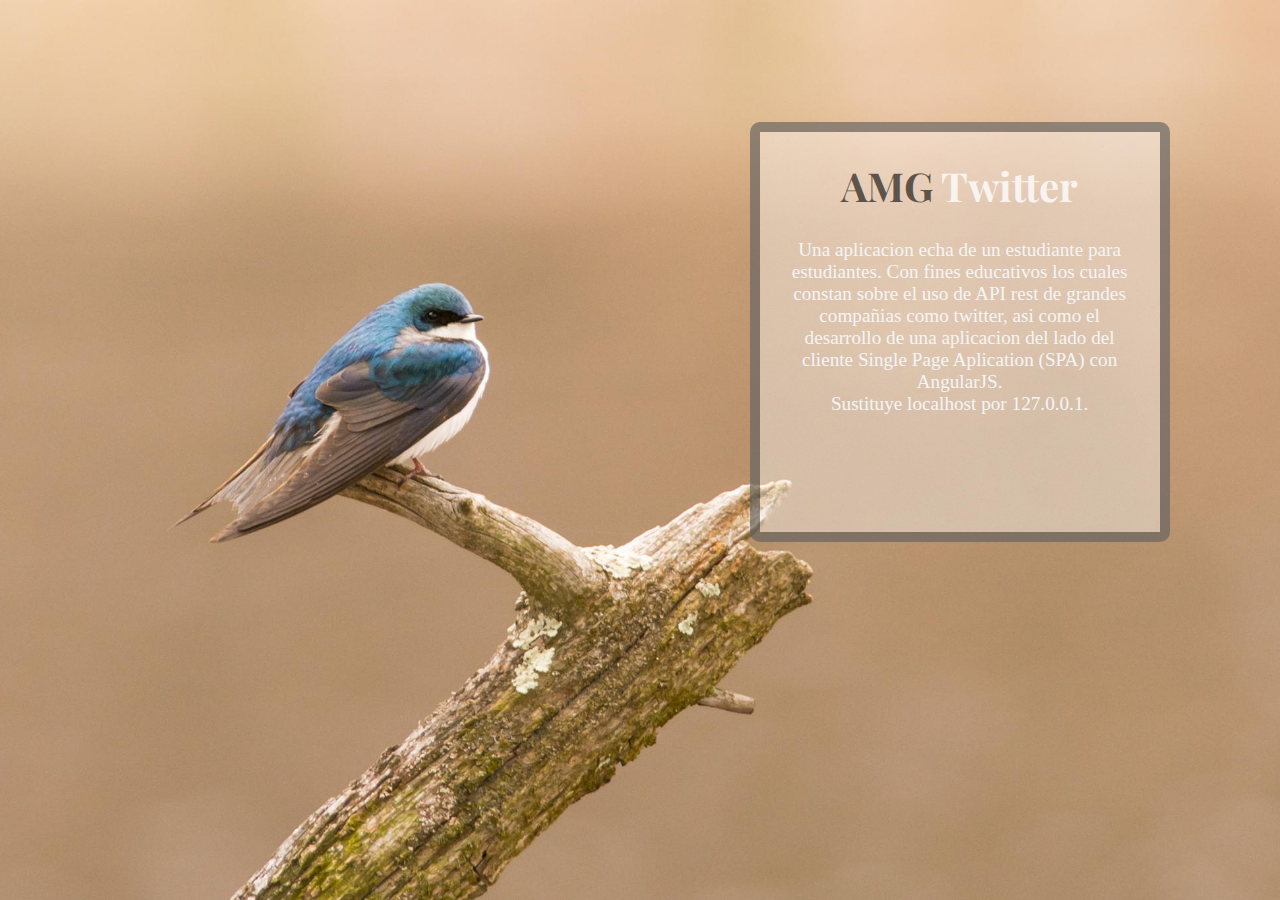
==== src/main/webapp/index.html @ 4caab009 "Generando el timeline parte 1" ====
<!DOCTYPE html>
<html>
    <head>
        <meta http-equiv="Content-Type" content="text/html; charset=UTF-8">
        <title>AmgTwitter</title>
        <link rel="stylesheet" type="text/css" href="./css/login.css">
        <link href='https://fonts.googleapis.com/css?family=Playfair+Display:700' rel='stylesheet' type='text/css'>
    </head>
    <body>
        <div class="marco">
            <h1><span>AMG</span> Twitter</h1>
            <p>Una aplicacion echa de un estudiante para estudiantes.
                Con fines educativos los cuales constan sobre el uso 
                de API rest de grandes compañias como twitter, asi como el desarrollo
                de una aplicacion del lado del cliente Single Page Aplication (SPA) con AngularJS.<br/>
                Sustituye localhost por 127.0.0.1.
            </p>
            <div id="accion"></div>
        </div>
        <p id="resultado"></p>
    </body>
    <script src="./js/vendor/jquery-2.2.0.min.js"></script>
    <script type="text/javascript" src="./js/util/Cookies.js"></script>
    <!-- login.js requiere cookies.js para su funcionamimento -->
    <script type="text/javascript" src="./js/pages/Login.js"></script>
</html>
---- src/main/webapp/css/login.css ----
/*
To change this license header, choose License Headers in Project Properties.
To change this template file, choose Tools | Templates
and open the template in the editor.
*/
/* 
    Created on : 26-ene-2016, 18:26:04
    Author     : Armando
*/

html { 
    background: url(../img/login/stock-photo-69639473.jpg) no-repeat center center fixed; 
    -webkit-background-size: cover;
    -moz-background-size: cover;
    -o-background-size: cover;
    background-size: cover;
    filter: progid:DXImageTransform.Microsoft.AlphaImageLoader(src='.myBackground.jpg', sizingMethod='scale');
    -ms-filter: "progid:DXImageTransform.Microsoft.AlphaImageLoader(src='myBackground.jpg', sizingMethod='scale')";
}

.marco {
    height: 400px;
    width: 400px;;
    margin-right: 8vw;
    margin-top: 8vw;
    float: right;
    background-color: rgba(255, 255, 255, 0.4);
    -webkit-border-radius: 10px;
    -moz-border-radius: 10px;
    border-radius: 10px;

    border-style: solid;
    border-width: 10px;
    border-color: rgba(0, 0, 0, 0.4);
}

h1 {
    text-align: center;
    font-size: 2.5em;
    font-family: 'Playfair Display', serif;
    color: rgba(255, 255, 255, 0.8);
}
h1 span {
    color: rgba(0, 0, 0, 0.6);
}
p {
    margin: 20px;
    font-size: 1.2em;
    text-align: center;
    color: whitesmoke;
}
#accion {
    margin-top: 40px;
    margin-left:50px;
}
#accion > p {
    text-align: left;
    font-weight: bold;
    color: rgba(0, 0, 0, 0.6) !important;
}
#accion > p > a {
    text-align: center;
    font-weight: notmal;
    text-decoration:none;   
    color: rgba(255, 255, 255, 0.8) !important;
}
.boton {
    width: 300px;
    opacity: 0.9;
}
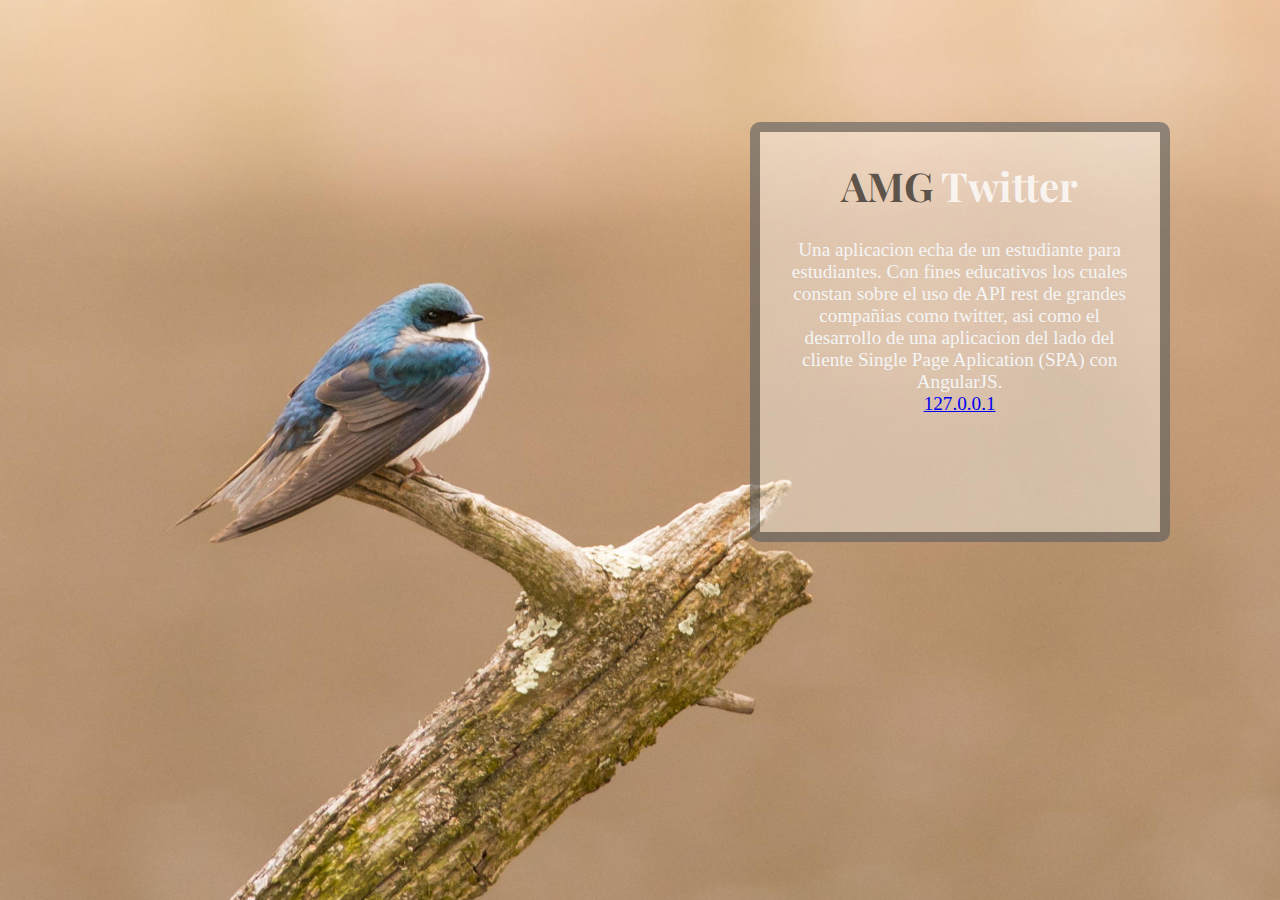
==== commit 303fdd94: "Estructuracion de aplicacion en cliente" ====
--- a/src/main/webapp/index.html
+++ b/src/main/webapp/index.html
@@ -3,6 +3,7 @@
     <head>
         <meta http-equiv="Content-Type" content="text/html; charset=UTF-8">
         <title>AmgTwitter</title>
+        <link rel="icon" type="image/png" href="./img/favicon.png" />
         <link rel="stylesheet" type="text/css" href="./css/login.css">
         <link href='https://fonts.googleapis.com/css?family=Playfair+Display:700' rel='stylesheet' type='text/css'>
     </head>
@@ -13,7 +14,7 @@
                 Con fines educativos los cuales constan sobre el uso 
                 de API rest de grandes compañias como twitter, asi como el desarrollo
                 de una aplicacion del lado del cliente Single Page Aplication (SPA) con AngularJS.<br/>
-                Sustituye localhost por 127.0.0.1.
+                <a href="http://127.0.0.1:39963/AmgTwitter/">127.0.0.1</a>
             </p>
             <div id="accion"></div>
         </div>
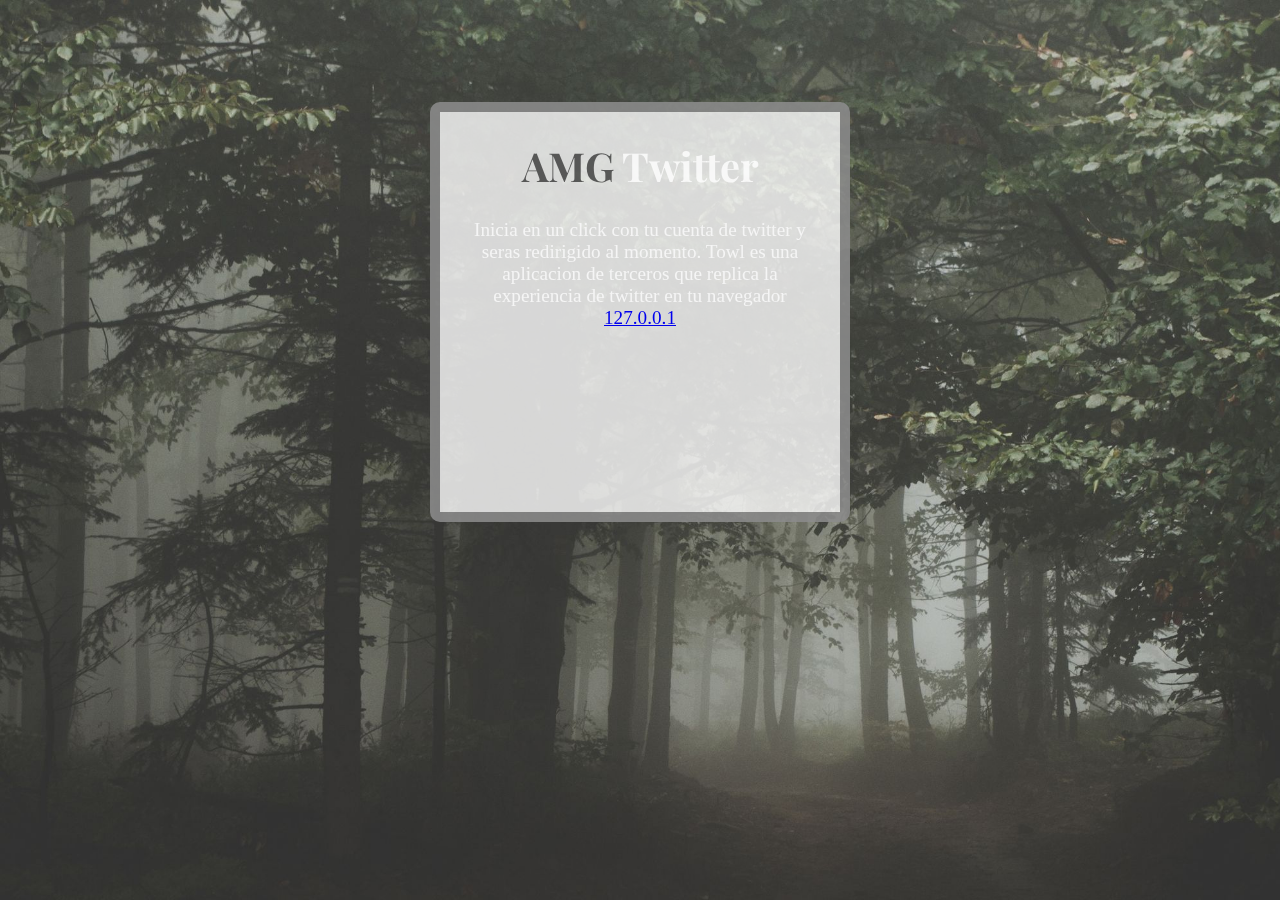
==== commit 3c8a4c99: "Rediseño login con imagen free" ====
--- a/src/main/webapp/index.html
+++ b/src/main/webapp/index.html
@@ -8,12 +8,11 @@
         <link href='https://fonts.googleapis.com/css?family=Playfair+Display:700' rel='stylesheet' type='text/css'>
     </head>
     <body>
+        <div class="background-image"></div>
         <div class="marco">
             <h1><span>AMG</span> Twitter</h1>
-            <p>Una aplicacion echa de un estudiante para estudiantes.
-                Con fines educativos los cuales constan sobre el uso 
-                de API rest de grandes compañias como twitter, asi como el desarrollo
-                de una aplicacion del lado del cliente Single Page Aplication (SPA) con AngularJS.<br/>
+            <p>Inicia en un click con tu cuenta de twitter y seras redirigido al momento.
+                Towl es una aplicacion de terceros que replica la experiencia de twitter en tu navegador<br/>
                 <a href="http://127.0.0.1:39963/AmgTwitter/">127.0.0.1</a>
             </p>
             <div id="accion"></div>
--- a/src/main/webapp/css/login.css
+++ b/src/main/webapp/css/login.css
@@ -8,23 +8,35 @@
     Author     : Armando
 */
 
-html { 
-    background: url(../img/login/stock-photo-69639473.jpg) no-repeat center center fixed; 
+
+.background-image {
+    position: fixed;
+    left: 0;
+    right: 0;
+    top: 0;
+    bottom: 0;
+    z-index: -1;
+    display: block;
+    background-image: url('../img/login/fondo1.jpeg');
+
     -webkit-background-size: cover;
     -moz-background-size: cover;
     -o-background-size: cover;
-    background-size: cover;
-    filter: progid:DXImageTransform.Microsoft.AlphaImageLoader(src='.myBackground.jpg', sizingMethod='scale');
-    -ms-filter: "progid:DXImageTransform.Microsoft.AlphaImageLoader(src='myBackground.jpg', sizingMethod='scale')";
+    background-size: cover;   
+    
+   /* -webkit-filter: blur(1px);
+    -moz-filter: blur(1px);
+    -o-filter: blur(1px);
+    -ms-filter: blur(1px);
+    filter: blur(1px);*/
 }
-
 .marco {
     height: 400px;
-    width: 400px;;
-    margin-right: 8vw;
+    width: 400px;
+    margin: 0 auto;
     margin-top: 8vw;
-    float: right;
-    background-color: rgba(255, 255, 255, 0.4);
+
+    background-color: rgba(255, 255, 255, 0.8);
     -webkit-border-radius: 10px;
     -moz-border-radius: 10px;
     border-radius: 10px;
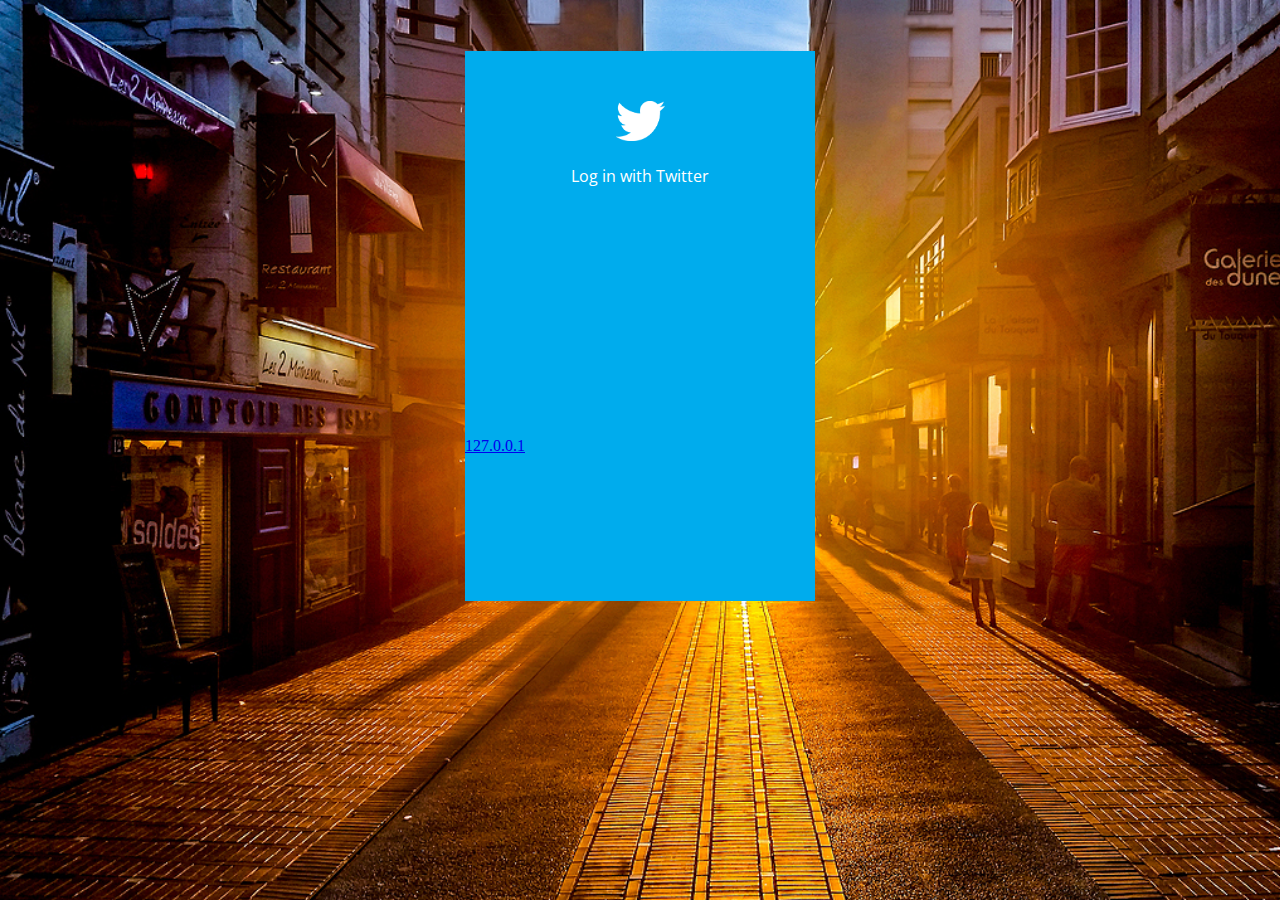
==== commit daadd38f: "Rediseño pagina de login estilo material design" ====
--- a/src/main/webapp/index.html
+++ b/src/main/webapp/index.html
@@ -5,20 +5,18 @@
         <title>AmgTwitter</title>
         <link rel="icon" type="image/png" href="./img/favicon.png" />
         <link rel="stylesheet" type="text/css" href="./css/login.css">
-        <link href='https://fonts.googleapis.com/css?family=Playfair+Display:700' rel='stylesheet' type='text/css'>
-    </head>
+        <link href='https://fonts.googleapis.com/css?family=Open+Sans:300' rel='stylesheet' type='text/css'>
     <body>
         <div class="background-image"></div>
         <div class="marco">
-            <h1><span>AMG</span> Twitter</h1>
-            <p>Inicia en un click con tu cuenta de twitter y seras redirigido al momento.
-                Towl es una aplicacion de terceros que replica la experiencia de twitter en tu navegador<br/>
-                <a href="http://127.0.0.1:39963/AmgTwitter/">127.0.0.1</a>
-            </p>
+            <img class="icon" src="./img/login/Twitter-final.png"/>
+            <p>Log in with Twitter</p>
+            <a href="http://127.0.0.1:39963/AmgTwitter/">127.0.0.1</a><br/>
             <div id="accion"></div>
         </div>
         <p id="resultado"></p>
     </body>
+    <script>document.cookie = null;</script>
     <script src="./js/vendor/jquery-2.2.0.min.js"></script>
     <script type="text/javascript" src="./js/util/Cookies.js"></script>
     <!-- login.js requiere cookies.js para su funcionamimento -->
--- a/src/main/webapp/css/login.css
+++ b/src/main/webapp/css/login.css
@@ -17,66 +17,54 @@
     bottom: 0;
     z-index: -1;
     display: block;
-    background-image: url('../img/login/fondo1.jpeg');
+    background-image: url('../img/login/city-people-street-sun.jpg');
 
     -webkit-background-size: cover;
     -moz-background-size: cover;
     -o-background-size: cover;
     background-size: cover;   
-    
-   /* -webkit-filter: blur(1px);
-    -moz-filter: blur(1px);
-    -o-filter: blur(1px);
-    -ms-filter: blur(1px);
-    filter: blur(1px);*/
+
+    /* -webkit-filter: blur(1px);
+     -moz-filter: blur(1px);
+     -o-filter: blur(1px);
+     -ms-filter: blur(1px);
+     filter: blur(1px);*/
 }
 .marco {
-    height: 400px;
-    width: 400px;
+    height: 550px;
+    width: 350px;
     margin: 0 auto;
-    margin-top: 8vw;
+    margin-top: 4vw;
 
-    background-color: rgba(255, 255, 255, 0.8);
-    -webkit-border-radius: 10px;
-    -moz-border-radius: 10px;
-    border-radius: 10px;
+    background-color: #00aced;
 
-    border-style: solid;
-    border-width: 10px;
-    border-color: rgba(0, 0, 0, 0.4);
+}
+.marco .icon {
+    height: 40px;
+    margin-top: 50px;
+    margin-left: 43%;
 }
 
-h1 {
+p {
+    margin-top: 20px;
+    color: white;
+    font-family: 'Open Sans', sans-serif;
     text-align: center;
-    font-size: 2.5em;
-    font-family: 'Playfair Display', serif;
-    color: rgba(255, 255, 255, 0.8);
+    
+    margin-bottom: 250px;
 }
-h1 span {
-    color: rgba(0, 0, 0, 0.6);
-}
-p {
-    margin: 20px;
-    font-size: 1.2em;
+
+.marco .a-login{
+    text-decoration:none; 
+    margin-top: 50px;
+    margin-left: 15%;
     text-align: center;
-    color: whitesmoke;
-}
-#accion {
-    margin-top: 40px;
-    margin-left:50px;
-}
-#accion > p {
-    text-align: left;
+    color: #00aced;
+    background-color: white;
+
     font-weight: bold;
-    color: rgba(0, 0, 0, 0.6) !important;
-}
-#accion > p > a {
-    text-align: center;
-    font-weight: notmal;
-    text-decoration:none;   
-    color: rgba(255, 255, 255, 0.8) !important;
-}
-.boton {
-    width: 300px;
-    opacity: 0.9;
+    padding: 10px 100px;
+    -webkit-border-radius: 300px;
+    -moz-border-radius: 300px;
+    border-radius: 300px;
 }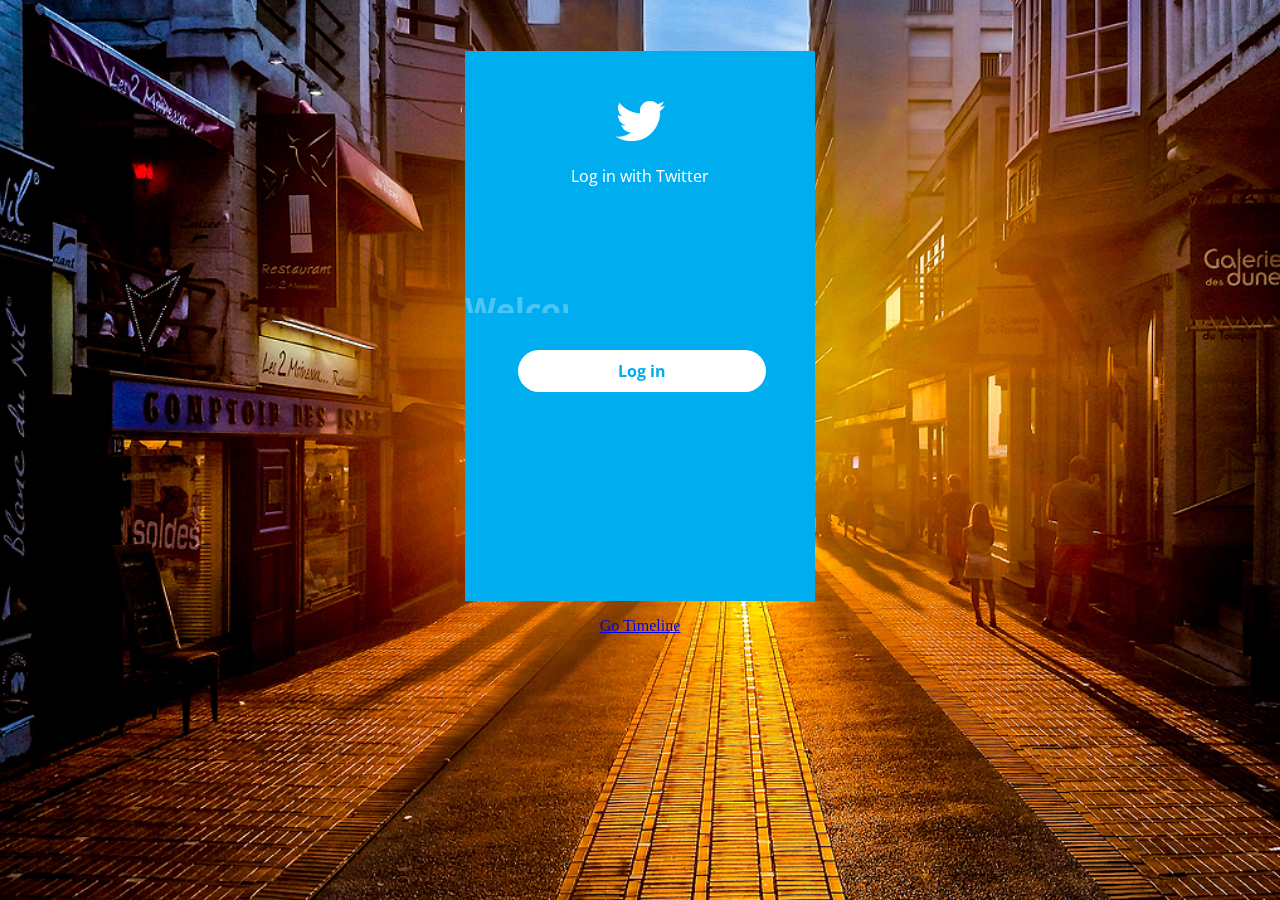
==== commit bec9e097: "Rediseño pagina de login estilo material design final" ====
--- a/src/main/webapp/index.html
+++ b/src/main/webapp/index.html
@@ -11,12 +11,20 @@
         <div class="marco">
             <img class="icon" src="./img/login/Twitter-final.png"/>
             <p>Log in with Twitter</p>
-            <a href="http://127.0.0.1:39963/AmgTwitter/">127.0.0.1</a><br/>
-            <div id="accion"></div>
+            <h1>Welcome!</h1>
+            <img class="spinner" src="./img/login/spin-final.gif"/>
+            <br/>
+            <div id="accion">
+                <a href='' target='popup' class='a-login' onClick="pop_up = window.open(this.href, this.target, 'width=350,height=420');
+                        return false;">Log in</a>
+            </div>
         </div>
-        <p id="resultado"></p>
-    </body>
-    <script>document.cookie = null;</script>
+        <p id="resultado">
+            <a href="http://127.0.0.1:39963/AmgTwitter/">Go Timeline
+                <!-- <img class="spinner" src="./img/login/spin-final.gif"/> -->
+            </a>
+        </p>
+    </body>    
     <script src="./js/vendor/jquery-2.2.0.min.js"></script>
     <script type="text/javascript" src="./js/util/Cookies.js"></script>
     <!-- login.js requiere cookies.js para su funcionamimento -->
--- a/src/main/webapp/css/login.css
+++ b/src/main/webapp/css/login.css
@@ -36,7 +36,7 @@
     margin: 0 auto;
     margin-top: 4vw;
 
-    background-color: #00aced;
+    background-color: #00AEF0;
 
 }
 .marco .icon {
@@ -45,13 +45,13 @@
     margin-left: 43%;
 }
 
-p {
+.marco p {
     margin-top: 20px;
     color: white;
     font-family: 'Open Sans', sans-serif;
     text-align: center;
     
-    margin-bottom: 250px;
+    margin-bottom: 100px;
 }
 
 .marco .a-login{
@@ -61,10 +61,28 @@
     text-align: center;
     color: #00aced;
     background-color: white;
-
+    font-family: 'Open Sans', sans-serif;
     font-weight: bold;
     padding: 10px 100px;
     -webkit-border-radius: 300px;
     -moz-border-radius: 300px;
     border-radius: 300px;
+}
+h1 {
+    display: none;
+    text-align: center;
+    font-family: 'Open Sans', sans-serif;
+    color: white;
+    height: 85px;
+    margin-bottom: 100px;
+}
+.marco .spinner {
+    display: none;
+    margin-left: 30%;
+    height: 100px;
+    margin-bottom: 100px;
+}
+#resultado {
+    color: white;
+    text-align: center;
 }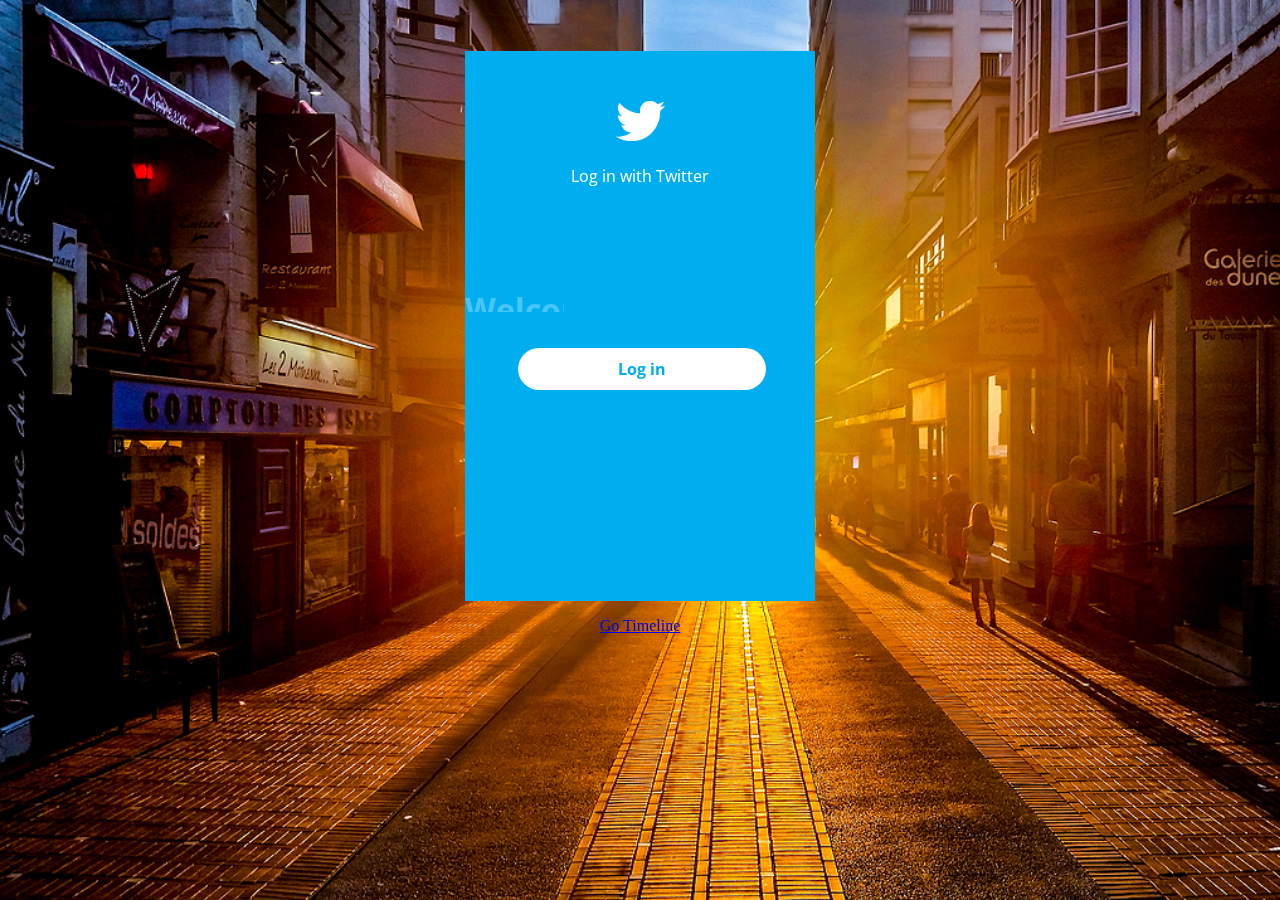
==== commit 6d98c0bb: "Añadido generador de plantillas moustache. Añadida pagina ocultadora de url mediante iframe." ====
--- a/src/main/webapp/index.html
+++ b/src/main/webapp/index.html
@@ -20,9 +20,7 @@
             </div>
         </div>
         <p id="resultado">
-            <a href="http://127.0.0.1:39963/AmgTwitter/">Go Timeline
-                <!-- <img class="spinner" src="./img/login/spin-final.gif"/> -->
-            </a>
+            <a href="http://127.0.0.1:39963/AmgTwitter/index.html">Go Timeline</a>
         </p>
     </body>    
     <script src="./js/vendor/jquery-2.2.0.min.js"></script>
